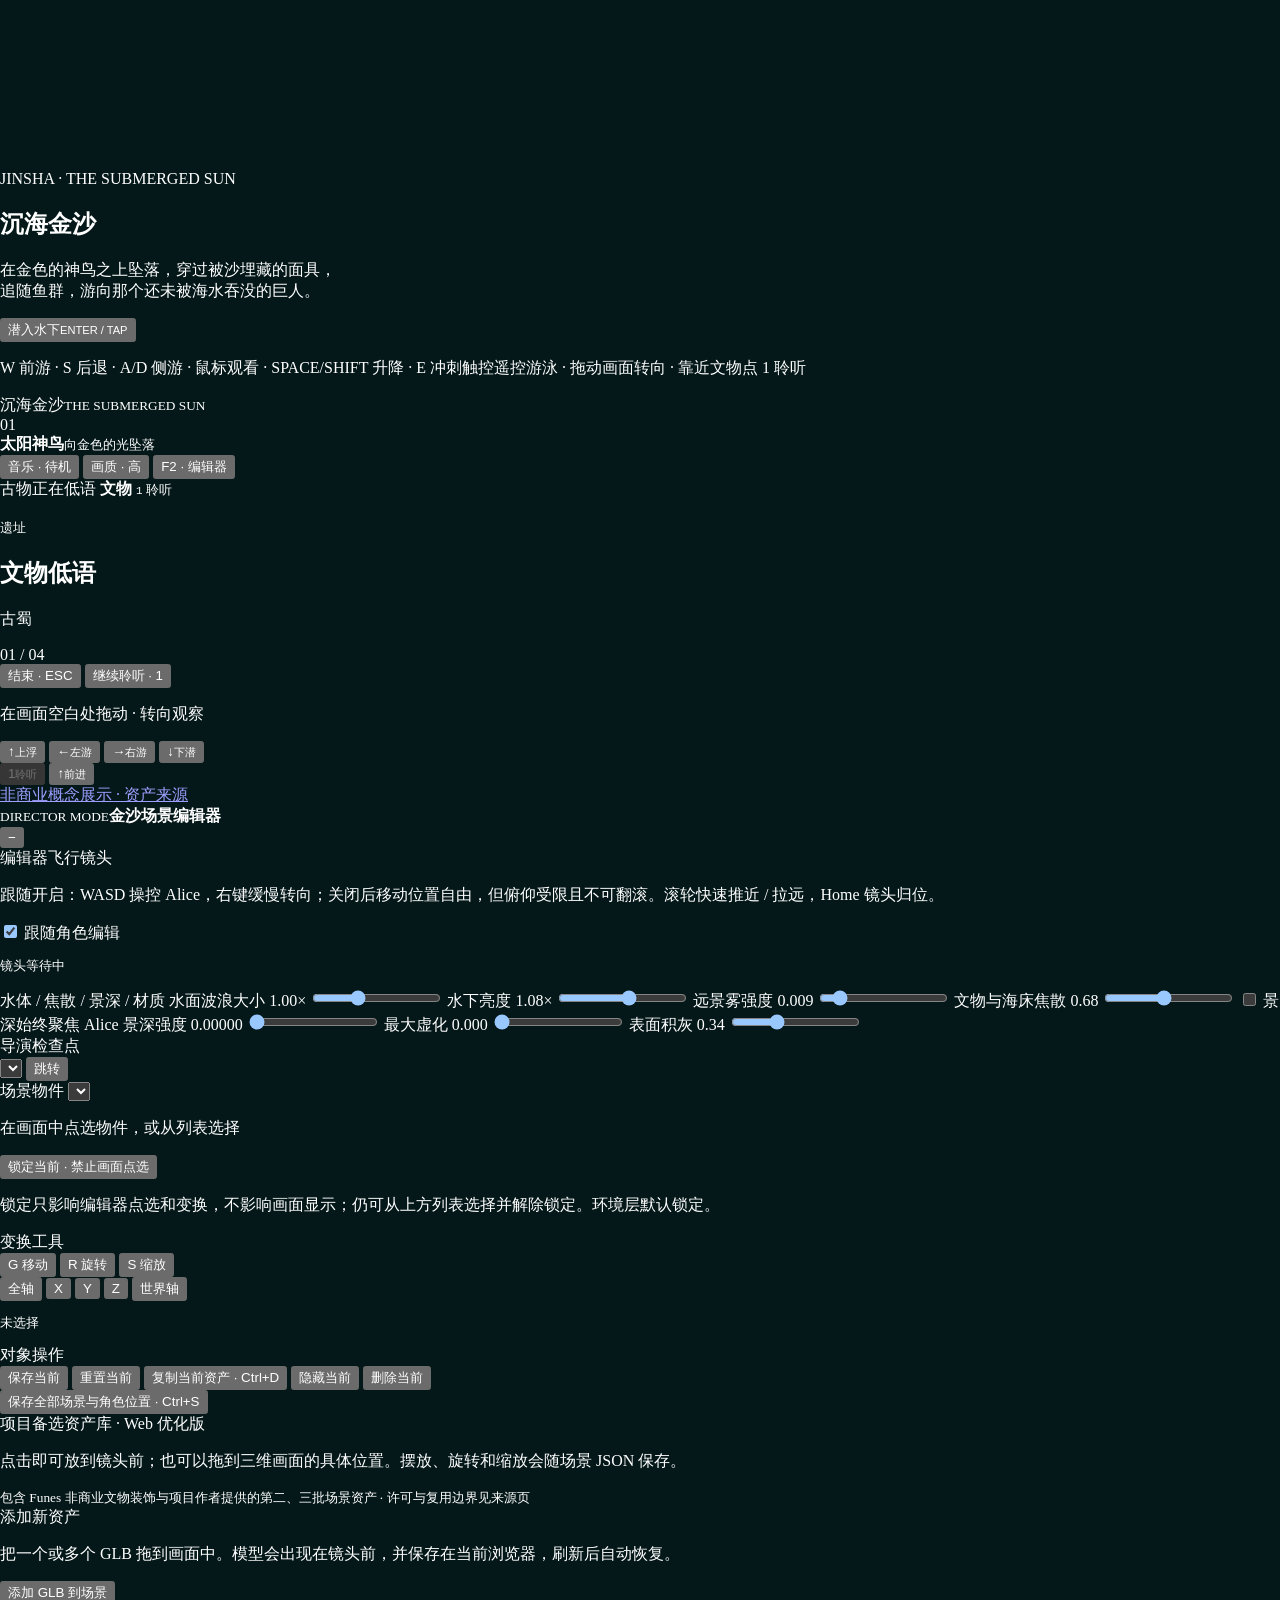
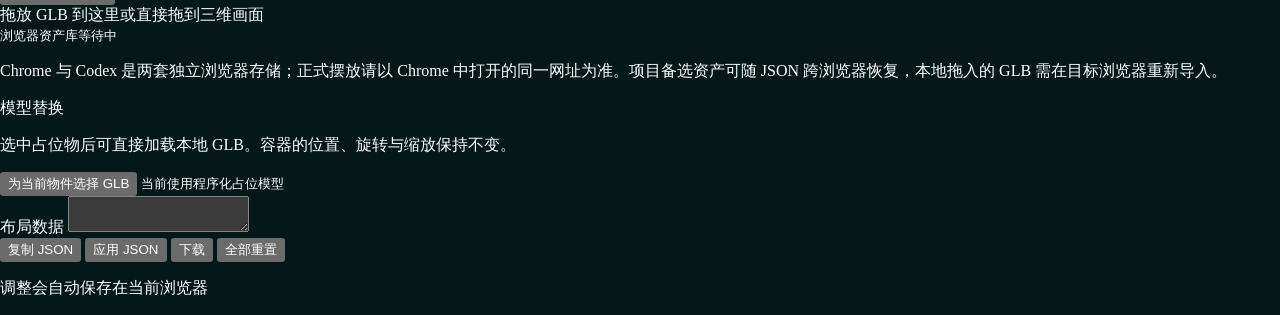
==== index.html @ 00e1dd7b "Sync licensing page and default DOF" ====
<!doctype html>
<html lang="zh-CN">
  <head>
    <meta charset="UTF-8" />
    <meta name="viewport" content="width=device-width, initial-scale=1.0, viewport-fit=cover" />
    <meta name="theme-color" content="#061c22" />
    <meta name="description" content="潜入沉睡于水下的金沙文明，追随鱼群，在湖面之上仰望青铜巨人。" />
    <style>
      html, body { margin: 0; min-height: 100%; background: #041719; color-scheme: dark; }
      body { overflow: hidden; }
    </style>
    <title>沉海金沙 · 青铜巨人</title>
    <script type="module" crossorigin src="/jinsha-submerged-sun/assets/game-BL4VQN8M.js"></script>
    <link rel="modulepreload" crossorigin href="/jinsha-submerged-sun/assets/three.core-vo1jG6Th.js">
    <link rel="modulepreload" crossorigin href="/jinsha-submerged-sun/assets/GLTFLoader-CpDFkW09.js">
    <link rel="modulepreload" crossorigin href="/jinsha-submerged-sun/assets/Pass-CjGG-1RY.js">
    <link rel="stylesheet" crossorigin href="/jinsha-submerged-sun/assets/game-CfeFPiaf.css">
  </head>
  <body>
    <main id="app">
      <canvas id="scene" aria-label="沉海金沙三维场景"></canvas>
      <audio id="background-music" src="/jinsha-submerged-sun/audio/bronze-tides.mp3" loop preload="metadata"></audio>

      <section id="intro" class="intro" aria-labelledby="title">
        <div class="intro__veil"></div>
        <div class="intro__content">
          <p class="eyebrow">JINSHA · THE SUBMERGED SUN</p>
          <h1 id="title">沉海金沙</h1>
          <p class="intro__lead">在金色的神鸟之上坠落，穿过被沙埋藏的面具，<br />追随鱼群，游向那个还未被海水吞没的巨人。</p>
          <button id="enter" class="enter" type="button">
            <span>潜入水下</span><small>ENTER / TAP</small>
          </button>
          <p class="intro__hint"><span class="intro__hint-desktop">W 前游 · S 后退 · A/D 侧游 · 鼠标观看 · SPACE/SHIFT 升降 · E 冲刺</span><span class="intro__hint-touch">触控遥控游泳 · 拖动画面转向 · 靠近文物点 1 聆听</span></p>
        </div>
      </section>

      <header class="hud" aria-live="polite">
        <div class="hud__brand"><span>沉海金沙</span><small>THE SUBMERGED SUN</small></div>
        <div class="hud__chapter">
          <span id="chapter-index">01</span>
          <div><strong id="chapter-title">太阳神鸟</strong><small id="chapter-subtitle">向金色的光坠落</small></div>
        </div>
        <div class="hud__actions">
          <button id="music-toggle" type="button" title="开启或关闭场景音乐" aria-pressed="true">音乐 · 待机</button>
          <button id="quality-toggle" type="button" title="切换画质">画质 · 高</button>
          <button id="editor-toggle" type="button" title="打开场景编辑器">F2 · 编辑器</button>
        </div>
      </header>

      <div class="reticle" aria-hidden="true"><i></i><i></i></div>
      <div id="prompt" class="prompt"></div>
      <div id="artifact-interact" class="artifact-interact" aria-hidden="true">
        <span>古物正在低语</span>
        <strong id="artifact-interact-label">文物</strong>
        <small><kbd>1</kbd> 聆听</small>
      </div>
      <section id="artifact-dialog" class="artifact-dialog" role="dialog" aria-modal="true" aria-hidden="true" aria-labelledby="artifact-dialog-title">
        <img class="artifact-dialog__frame" src="/jinsha-submerged-sun/ui/bronze-dialog-frame.png" alt="" aria-hidden="true" />
        <div class="artifact-dialog__content">
          <header class="artifact-dialog__header">
            <div>
              <small id="artifact-dialog-site">遗址</small>
              <h2 id="artifact-dialog-title">文物低语</h2>
            </div>
            <span id="artifact-dialog-period">古蜀</span>
          </header>
          <blockquote id="artifact-dialog-line"></blockquote>
          <footer class="artifact-dialog__footer">
            <span id="artifact-dialog-progress">01 / 04</span>
            <div>
              <button id="artifact-dialog-close" type="button">结束 · ESC</button>
              <button id="artifact-dialog-advance" type="button">继续聆听 · 1</button>
            </div>
          </footer>
        </div>
      </section>
      <div id="transition" class="transition"><span></span></div>

      <section id="mobile-controls" class="mobile-controls" aria-label="潜泳触控遥控器" aria-hidden="true">
        <p class="mobile-controls__look-hint">在画面空白处拖动 · 转向观察</p>
        <div class="mobile-controls__movement" aria-label="上下左右移动">
          <button class="mobile-control mobile-control--rise" type="button" data-mobile-action="rise" aria-label="上浮" aria-pressed="false"><span>↑</span><small>上浮</small></button>
          <button class="mobile-control mobile-control--left" type="button" data-mobile-action="left" aria-label="向左游" aria-pressed="false"><span>←</span><small>左游</small></button>
          <span class="mobile-controls__hub" aria-hidden="true"></span>
          <button class="mobile-control mobile-control--right" type="button" data-mobile-action="right" aria-label="向右游" aria-pressed="false"><span>→</span><small>右游</small></button>
          <button class="mobile-control mobile-control--dive" type="button" data-mobile-action="dive" aria-label="下潜" aria-pressed="false"><span>↓</span><small>下潜</small></button>
        </div>
        <div class="mobile-controls__actions">
          <button class="mobile-control mobile-control--interact" type="button" data-mobile-interact aria-label="聆听文物" aria-disabled="true" disabled><span>1</span><small>聆听</small></button>
          <button class="mobile-control mobile-control--forward" type="button" data-mobile-action="forward" aria-label="向前游" aria-pressed="false"><span>↑</span><small>前进</small></button>
        </div>
      </section>

      <a class="site-credits" href="/jinsha-submerged-sun/credits.html" target="_blank" rel="noopener">非商业概念展示 · 资产来源</a>

      <aside id="editor" class="editor is-hidden" aria-label="场景编辑器">
        <header class="editor__header">
          <div><small>DIRECTOR MODE</small><strong>金沙场景编辑器</strong></div>
          <button id="editor-collapse" type="button" aria-label="收起编辑器">−</button>
        </header>
        <div class="editor__body">
          <section class="editor__section editor__camera">
            <span class="editor__label">编辑器飞行镜头</span>
            <p>跟随开启：WASD 操控 Alice，右键缓慢转向；关闭后移动位置自由，但俯仰受限且不可翻滚。滚轮快速推近 / 拉远，Home 镜头归位。</p>
            <label class="editor__check"><input id="follow-character" type="checkbox" checked /> 跟随角色编辑</label>
            <pre id="camera-readout">镜头等待中</pre>
          </section>
          <section class="editor__section editor__visual">
            <span class="editor__label">水体 / 焦散 / 景深 / 材质</span>
            <label for="surface-wave-scale">水面波浪大小 <output id="surface-wave-scale-value">1.00×</output></label>
            <input id="surface-wave-scale" type="range" min="0.25" max="2.5" step="0.05" value="1" />
            <label for="underwater-brightness">水下亮度 <output id="underwater-brightness-value">1.08×</output></label>
            <input id="underwater-brightness" type="range" min="0.75" max="1.35" step="0.01" value="1.08" />
            <label for="fog-density">远景雾强度 <output id="fog-value">0.009</output></label>
            <input id="fog-density" type="range" min="0.005" max="0.04" step="0.001" value="0.009" />
            <label for="caustic-strength">文物与海床焦散 <output id="caustic-value">0.68</output></label>
            <input id="caustic-strength" type="range" min="0" max="1.5" step="0.02" value="0.68" />
            <label class="editor__check"><input id="dof-enabled" type="checkbox" /> 景深始终聚焦 Alice</label>
            <label for="dof-strength">景深强度 <output id="dof-strength-value">0.00000</output></label>
            <input id="dof-strength" type="range" min="0" max="0.0005" step="0.00002" value="0" />
            <label for="dof-maxblur">最大虚化 <output id="dof-maxblur-value">0.000</output></label>
            <input id="dof-maxblur" type="range" min="0" max="0.025" step="0.001" value="0" />
            <label for="dust-amount">表面积灰 <output id="dust-value">0.34</output></label>
            <input id="dust-amount" type="range" min="0" max="1" step="0.02" value="0.34" />
          </section>
          <section class="editor__section">
            <label for="checkpoint">导演检查点</label>
            <div class="editor__row">
              <select id="checkpoint"></select>
              <button id="jump-checkpoint" type="button">跳转</button>
            </div>
          </section>
          <section class="editor__section">
            <label for="target">场景物件</label>
            <select id="target"></select>
            <p id="selection-status" class="editor__status">在画面中点选物件，或从列表选择</p>
            <button id="lock-toggle" class="editor__lock-toggle" type="button">锁定当前 · 禁止画面点选</button>
            <p class="editor__hint">锁定只影响编辑器点选和变换，不影响画面显示；仍可从上方列表选择并解除锁定。环境层默认锁定。</p>
          </section>
          <section class="editor__section">
            <span class="editor__label">变换工具</span>
            <div class="editor__segmented">
              <button type="button" data-mode="translate" class="is-active">G 移动</button>
              <button type="button" data-mode="rotate">R 旋转</button>
              <button type="button" data-mode="scale">S 缩放</button>
            </div>
            <div class="editor__segmented editor__axes">
              <button type="button" data-axis="ALL" class="is-active">全轴</button>
              <button type="button" data-axis="X">X</button>
              <button type="button" data-axis="Y">Y</button>
              <button type="button" data-axis="Z">Z</button>
              <button id="space-toggle" type="button">世界轴</button>
            </div>
            <pre id="transform-readout">未选择</pre>
          </section>
          <section class="editor__section">
            <span class="editor__label">对象操作</span>
            <div class="editor__grid">
              <button id="save-transform" type="button">保存当前</button>
              <button id="reset-transform" type="button">重置当前</button>
              <button id="duplicate-current" class="editor__grid-wide" type="button">复制当前资产 · Ctrl+D</button>
              <button id="visibility-toggle" type="button">隐藏当前</button>
              <button id="delete-toggle" type="button">删除当前</button>
            </div>
            <button id="save-all-scene" class="editor__accent editor__save-all" type="button">保存全部场景与角色位置 · Ctrl+S</button>
          </section>
          <section class="editor__section editor__asset">
            <span class="editor__label">项目备选资产库 · Web 优化版</span>
            <p>点击即可放到镜头前；也可以拖到三维画面的具体位置。摆放、旋转和缩放会随场景 JSON 保存。</p>
            <div id="asset-catalog" class="editor__catalog" aria-label="项目备选资产目录"></div>
            <small>包含 Funes 非商业文物装饰与项目作者提供的第二、三批场景资产 · 许可与复用边界见来源页</small>
          </section>
          <section class="editor__section editor__asset">
            <span class="editor__label">添加新资产</span>
            <p>把一个或多个 GLB 拖到画面中。模型会出现在镜头前，并保存在当前浏览器，刷新后自动恢复。</p>
            <input id="add-model-file" type="file" accept=".glb,model/gltf-binary" multiple hidden />
            <button id="add-model" class="editor__accent" type="button">添加 GLB 到场景</button>
            <div id="asset-dropzone" class="editor__dropzone">拖放 GLB 到这里或直接拖到三维画面</div>
            <small id="asset-persistence-status">浏览器资产库等待中</small>
            <p class="editor__storage-note">Chrome 与 Codex 是两套独立浏览器存储；正式摆放请以 Chrome 中打开的同一网址为准。项目备选资产可随 JSON 跨浏览器恢复，本地拖入的 GLB 需在目标浏览器重新导入。</p>
          </section>
          <section class="editor__section editor__asset">
            <span class="editor__label">模型替换</span>
            <p>选中占位物后可直接加载本地 GLB。容器的位置、旋转与缩放保持不变。</p>
            <input id="model-file" type="file" accept=".glb,model/gltf-binary" hidden />
            <button id="replace-model" class="editor__accent" type="button">为当前物件选择 GLB</button>
            <small id="asset-status">当前使用程序化占位模型</small>
          </section>
          <section class="editor__section">
            <span class="editor__label">布局数据</span>
            <textarea id="layout-json" spellcheck="false"></textarea>
            <div class="editor__grid">
              <button id="copy-layout" type="button">复制 JSON</button>
              <button id="apply-layout" type="button">应用 JSON</button>
              <button id="export-layout" type="button">下载</button>
              <button id="reset-layout" type="button">全部重置</button>
            </div>
            <p id="save-status" class="editor__status">调整会自动保存在当前浏览器</p>
          </section>
        </div>
      </aside>

      <div id="probe" hidden></div>
    </main>
  </body>
</html>
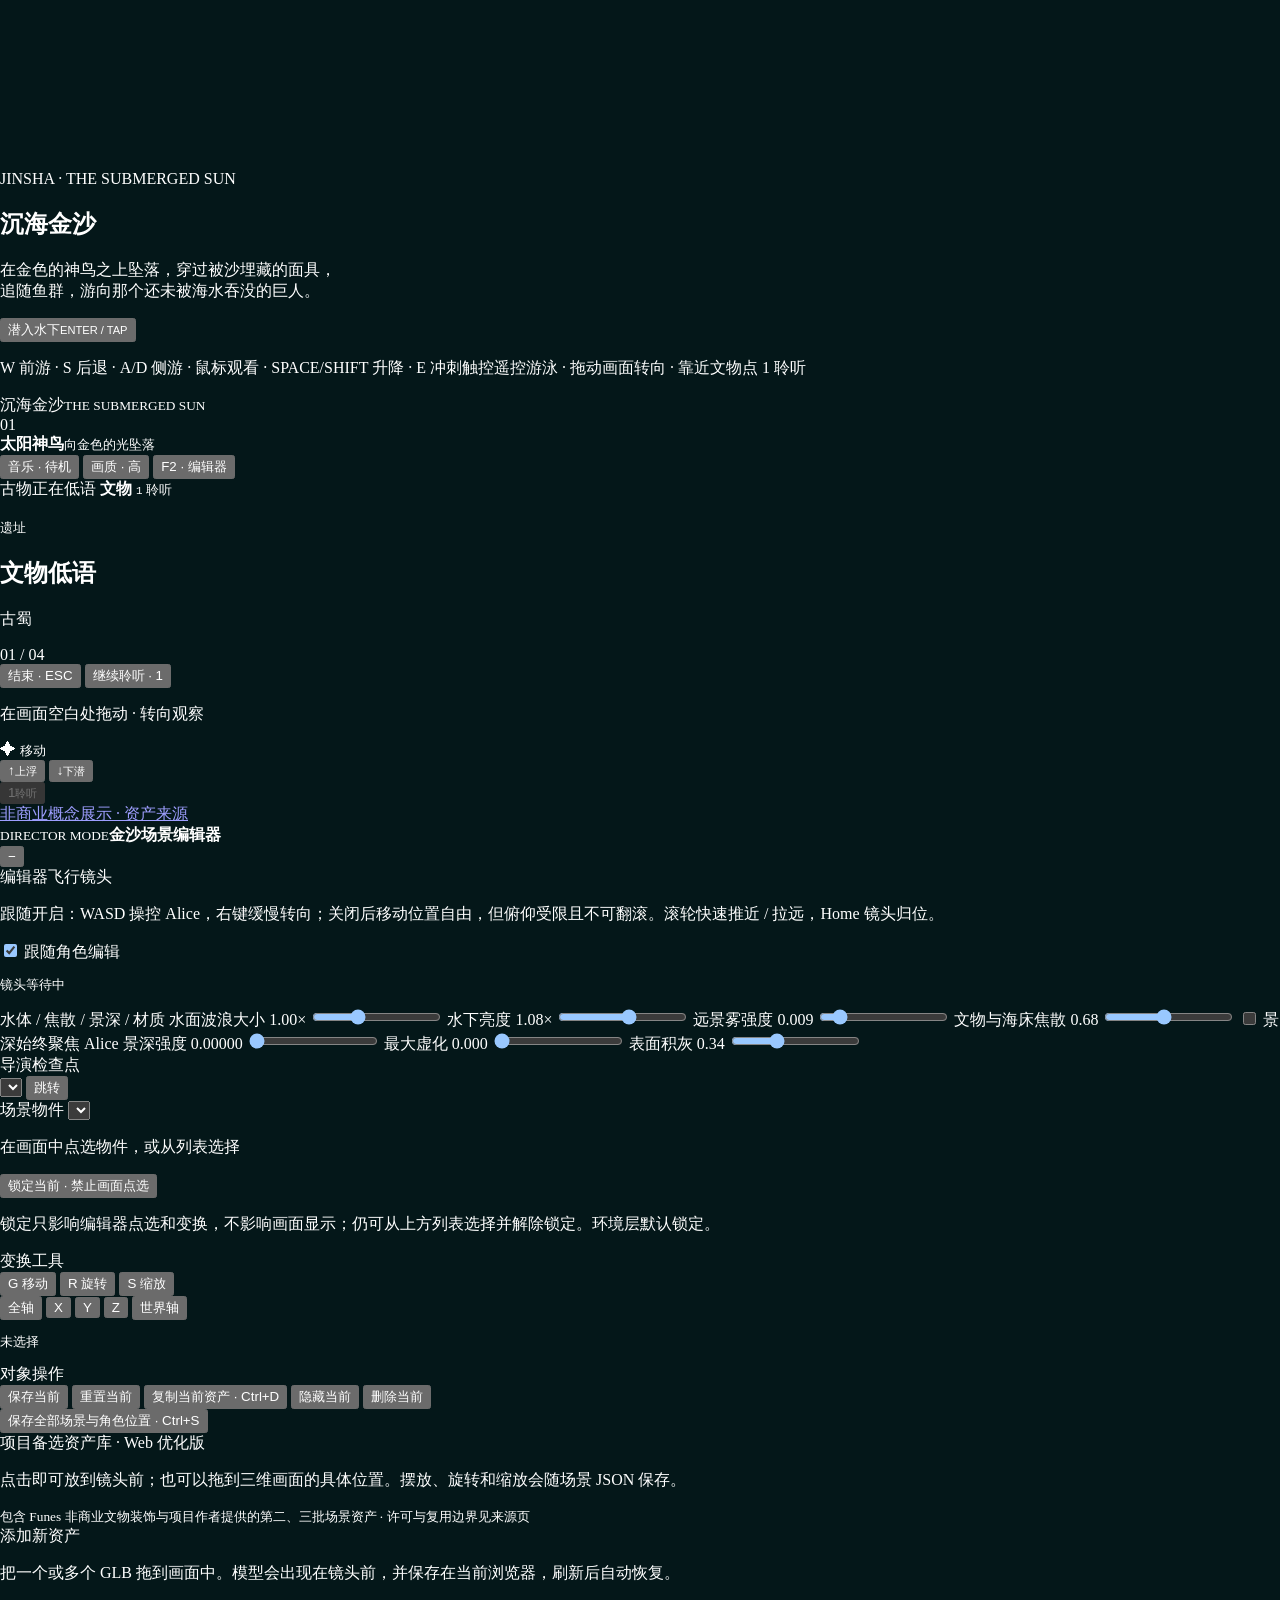
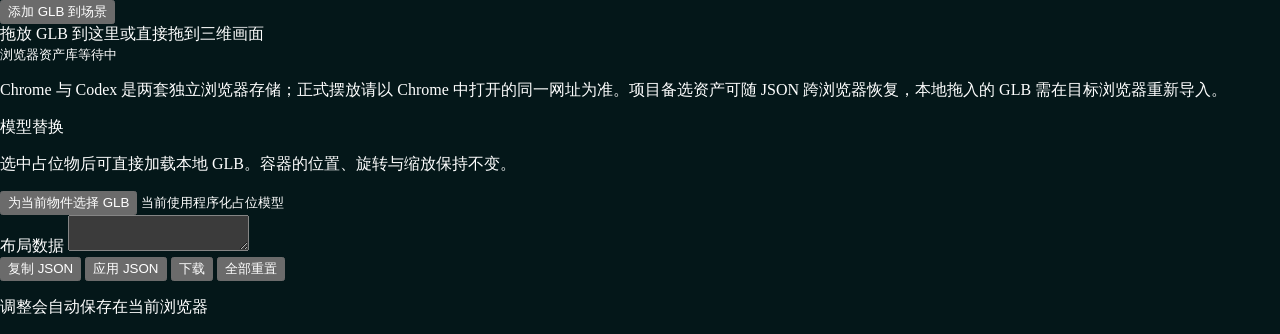
==== commit 317d23cb: "Add mobile joystick and immersive viewport layout" ====
--- a/index.html
+++ b/index.html
@@ -11,11 +11,11 @@
     </style> 
     <title>沉海金沙 · 青铜巨人</title>
-    <script type="module" crossorigin src="/jinsha-submerged-sun/assets/game-BL4VQN8M.js"></script>
+    <script type="module" crossorigin src="/jinsha-submerged-sun/assets/game-BDEhvTUd.js"></script>
     <link rel="modulepreload" crossorigin href="/jinsha-submerged-sun/assets/three.core-vo1jG6Th.js">
     <link rel="modulepreload" crossorigin href="/jinsha-submerged-sun/assets/GLTFLoader-CpDFkW09.js">
     <link rel="modulepreload" crossorigin href="/jinsha-submerged-sun/assets/Pass-CjGG-1RY.js">
-    <link rel="stylesheet" crossorigin href="/jinsha-submerged-sun/assets/game-CfeFPiaf.css">
+    <link rel="stylesheet" crossorigin href="/jinsha-submerged-sun/assets/game-BTMCDczh.css">
   </head>
   <body>
     <main id="app">
@@ -79,16 +79,17 @@
 
       <section id="mobile-controls" class="mobile-controls" aria-label="潜泳触控遥控器" aria-hidden="true">
         <p class="mobile-controls__look-hint">在画面空白处拖动 · 转向观察</p>
-        <div class="mobile-controls__movement" aria-label="上下左右移动">
+        <div class="mobile-controls__joystick" data-mobile-joystick aria-label="潜泳摇杆" role="application" tabindex="0">
+          <span class="mobile-controls__joystick-ring" aria-hidden="true"></span>
+          <span class="mobile-controls__joystick-stick" data-mobile-joystick-stick aria-hidden="true"><span>✦</span></span>
+          <small>移动</small>
+        </div>
+        <div class="mobile-controls__vertical" aria-label="上下浮潜">
           <button class="mobile-control mobile-control--rise" type="button" data-mobile-action="rise" aria-label="上浮" aria-pressed="false"><span>↑</span><small>上浮</small></button>
-          <button class="mobile-control mobile-control--left" type="button" data-mobile-action="left" aria-label="向左游" aria-pressed="false"><span>←</span><small>左游</small></button>
-          <span class="mobile-controls__hub" aria-hidden="true"></span>
-          <button class="mobile-control mobile-control--right" type="button" data-mobile-action="right" aria-label="向右游" aria-pressed="false"><span>→</span><small>右游</small></button>
           <button class="mobile-control mobile-control--dive" type="button" data-mobile-action="dive" aria-label="下潜" aria-pressed="false"><span>↓</span><small>下潜</small></button>
         </div>
         <div class="mobile-controls__actions">
           <button class="mobile-control mobile-control--interact" type="button" data-mobile-interact aria-label="聆听文物" aria-disabled="true" disabled><span>1</span><small>聆听</small></button>
-          <button class="mobile-control mobile-control--forward" type="button" data-mobile-action="forward" aria-label="向前游" aria-pressed="false"><span>↑</span><small>前进</small></button>
         </div>
       </section>
 
@@ -169,7 +170,7 @@
             <span class="editor__label">项目备选资产库 · Web 优化版</span>
             <p>点击即可放到镜头前；也可以拖到三维画面的具体位置。摆放、旋转和缩放会随场景 JSON 保存。</p>
             <div id="asset-catalog" class="editor__catalog" aria-label="项目备选资产目录"></div>
-            <small>包含 Funes 非商业文物装饰与项目作者提供的第二、三批场景资产 · 许可与复用边界见来源页</small>
+            <small>包含 Funes 非商业文物装饰与项目作者提供的第二、三批场景资产 · 许可与复用边界见来源页</small>
           </section>
           <section class="editor__section editor__asset">
             <span class="editor__label">添加新资产</span>
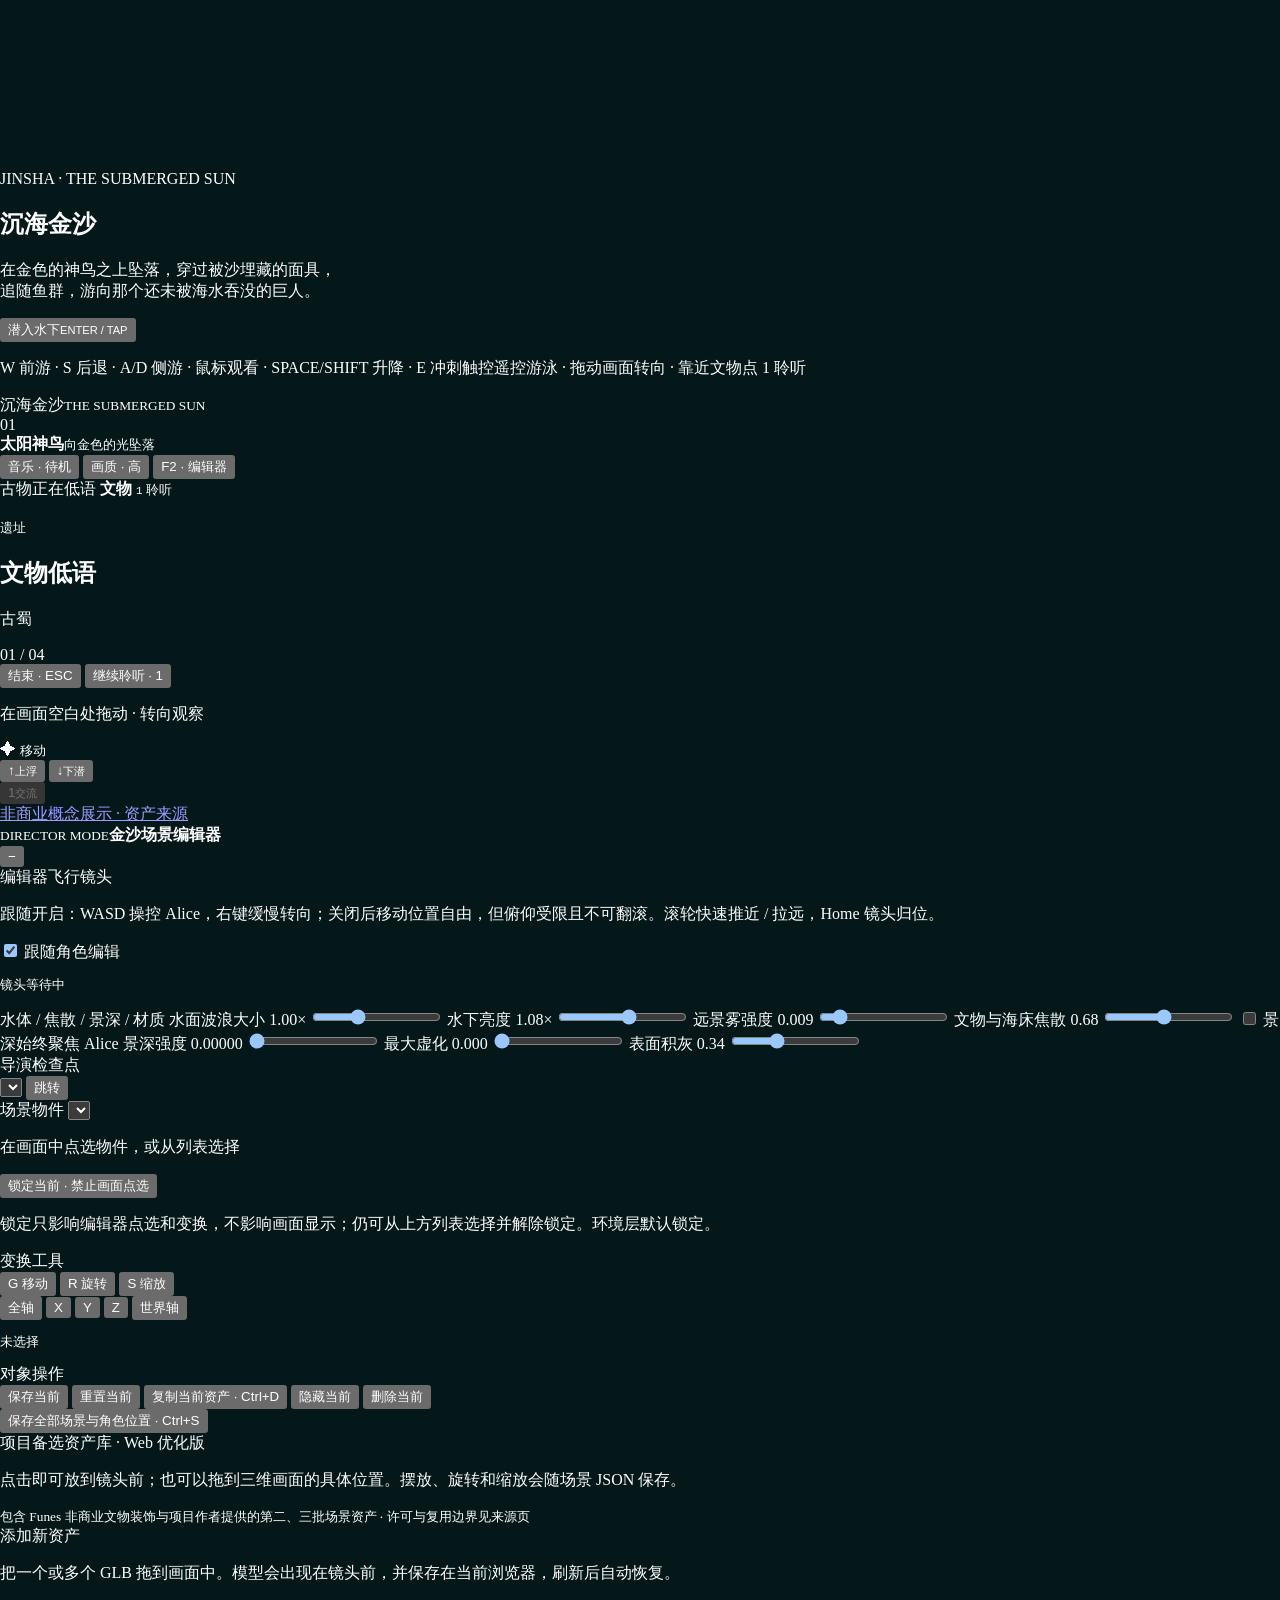
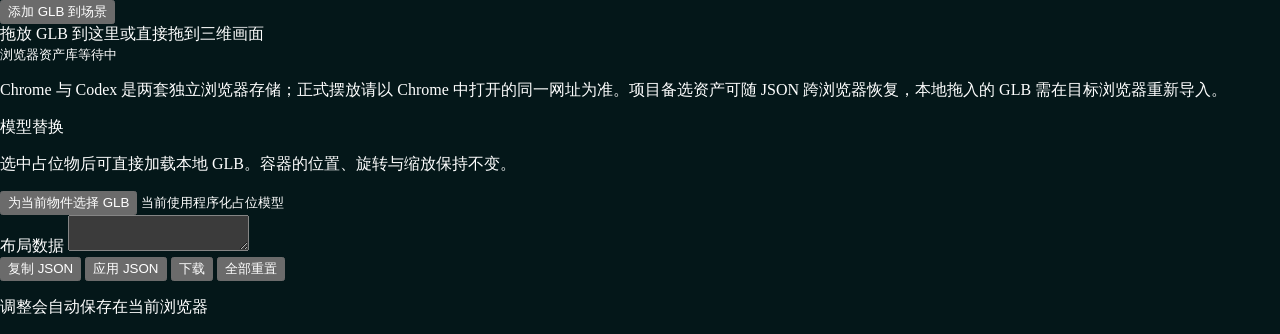
==== commit 54141acb: "Center mobile character and move controls" ====
--- a/index.html
+++ b/index.html
@@ -11,11 +11,11 @@
     </style> 
     <title>沉海金沙 · 青铜巨人</title>
-    <script type="module" crossorigin src="/jinsha-submerged-sun/assets/game-BDEhvTUd.js"></script>
+    <script type="module" crossorigin src="/jinsha-submerged-sun/assets/game-DJjvvDxh.js"></script>
     <link rel="modulepreload" crossorigin href="/jinsha-submerged-sun/assets/three.core-vo1jG6Th.js">
     <link rel="modulepreload" crossorigin href="/jinsha-submerged-sun/assets/GLTFLoader-CpDFkW09.js">
     <link rel="modulepreload" crossorigin href="/jinsha-submerged-sun/assets/Pass-CjGG-1RY.js">
-    <link rel="stylesheet" crossorigin href="/jinsha-submerged-sun/assets/game-BTMCDczh.css">
+    <link rel="stylesheet" crossorigin href="/jinsha-submerged-sun/assets/game-CkfcqC4-.css">
   </head>
   <body>
     <main id="app">
@@ -89,7 +89,7 @@
           <button class="mobile-control mobile-control--dive" type="button" data-mobile-action="dive" aria-label="下潜" aria-pressed="false"><span>↓</span><small>下潜</small></button>
         </div>
         <div class="mobile-controls__actions">
-          <button class="mobile-control mobile-control--interact" type="button" data-mobile-interact aria-label="聆听文物" aria-disabled="true" disabled><span>1</span><small>聆听</small></button>
+          <button class="mobile-control mobile-control--interact" type="button" data-mobile-interact aria-label="交流文物" aria-disabled="true" disabled><span>1</span><small>交流</small></button>
         </div>
       </section>
 
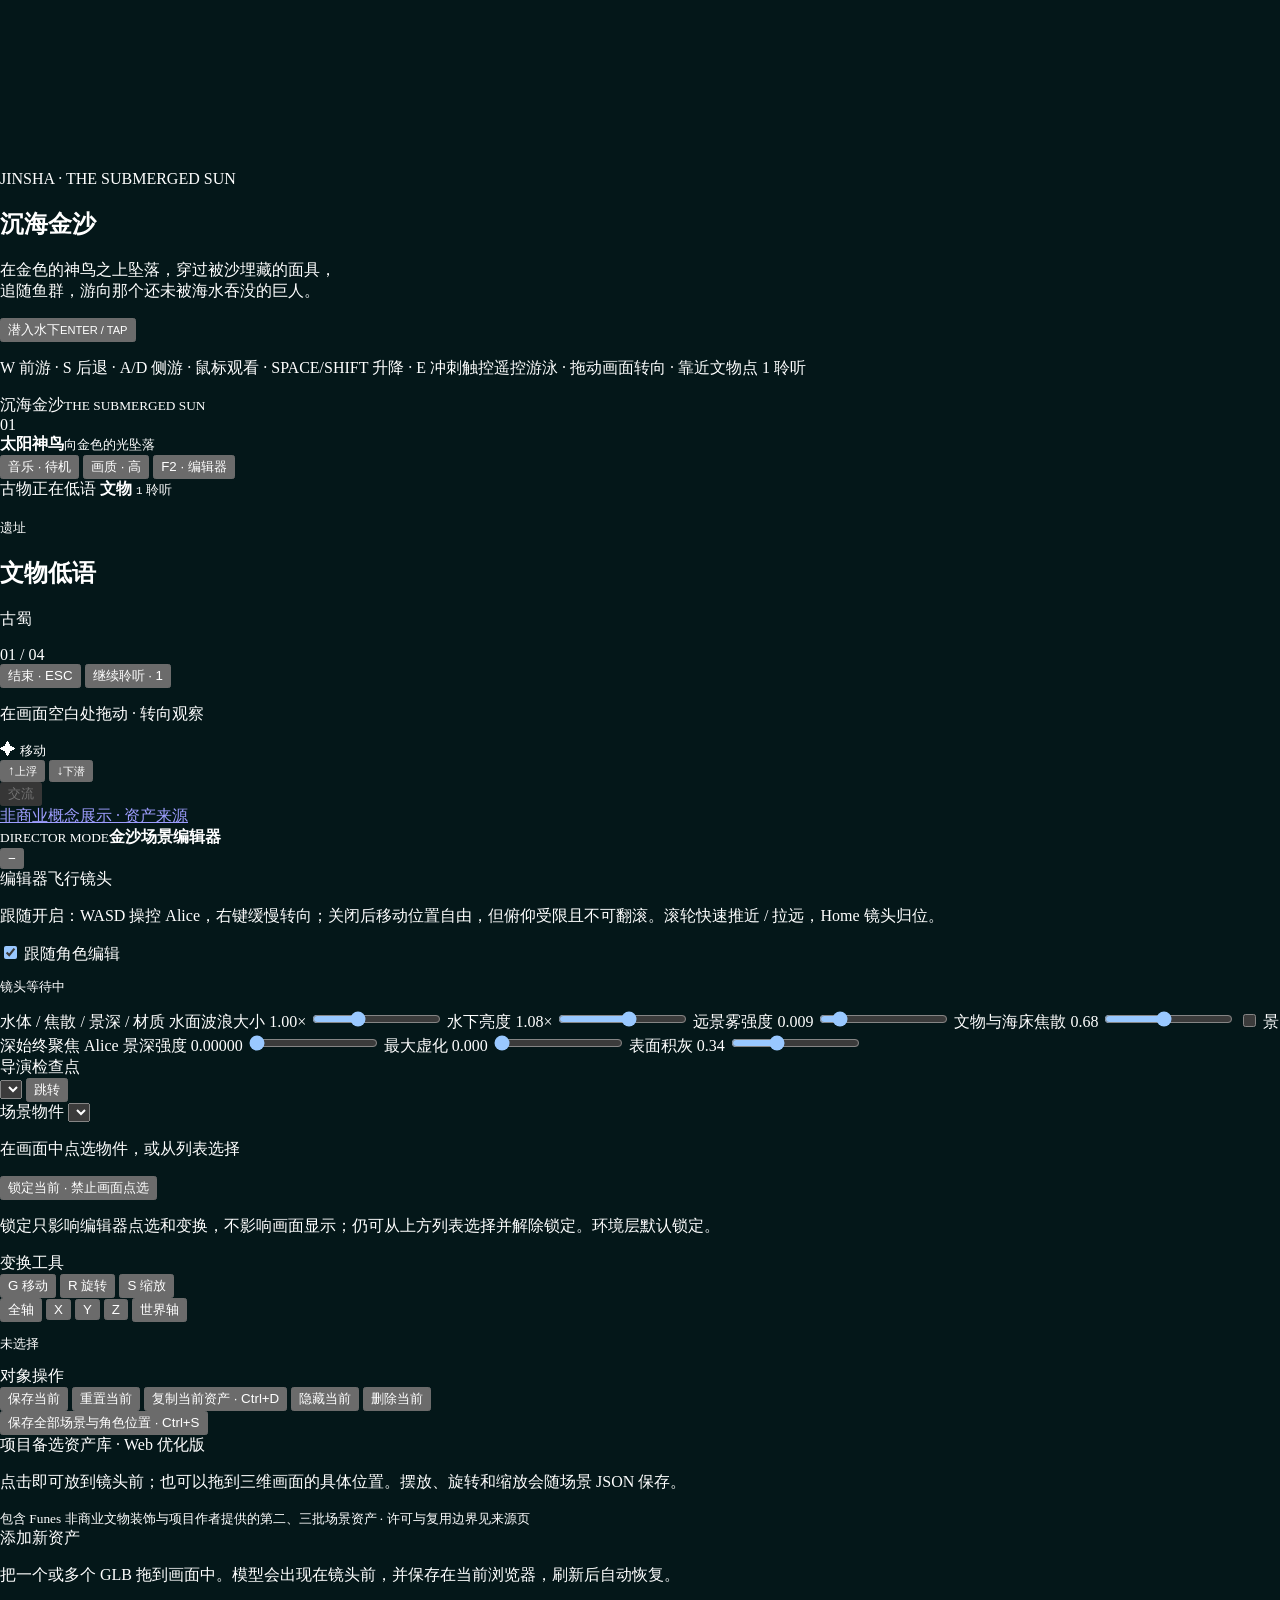
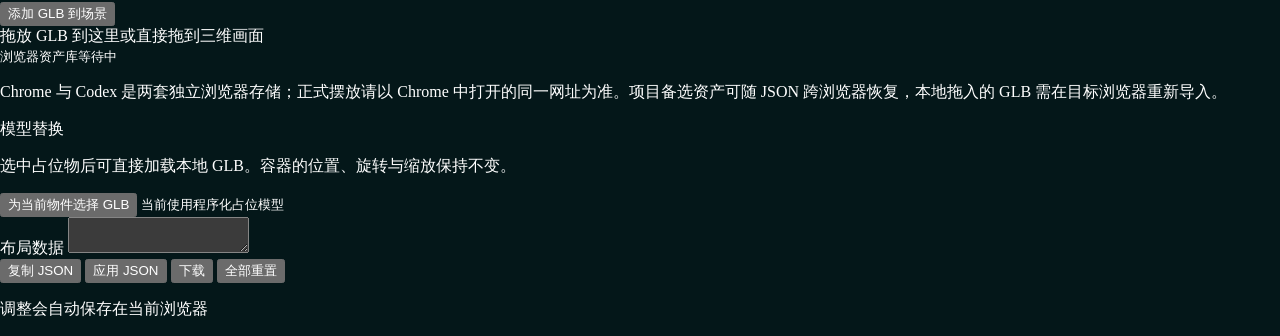
==== commit 3ba2113a: "Align mobile player anchor and interaction button" ====
--- a/index.html
+++ b/index.html
@@ -11,11 +11,11 @@
     </style> 
     <title>沉海金沙 · 青铜巨人</title>
-    <script type="module" crossorigin src="/jinsha-submerged-sun/assets/game-DJjvvDxh.js"></script>
+    <script type="module" crossorigin src="/jinsha-submerged-sun/assets/game-Ctko0jP5.js"></script>
     <link rel="modulepreload" crossorigin href="/jinsha-submerged-sun/assets/three.core-vo1jG6Th.js">
     <link rel="modulepreload" crossorigin href="/jinsha-submerged-sun/assets/GLTFLoader-CpDFkW09.js">
     <link rel="modulepreload" crossorigin href="/jinsha-submerged-sun/assets/Pass-CjGG-1RY.js">
-    <link rel="stylesheet" crossorigin href="/jinsha-submerged-sun/assets/game-CkfcqC4-.css">
+    <link rel="stylesheet" crossorigin href="/jinsha-submerged-sun/assets/game-D76DJLHW.css">
   </head>
   <body>
     <main id="app">
@@ -89,7 +89,7 @@
           <button class="mobile-control mobile-control--dive" type="button" data-mobile-action="dive" aria-label="下潜" aria-pressed="false"><span>↓</span><small>下潜</small></button>
         </div>
         <div class="mobile-controls__actions">
-          <button class="mobile-control mobile-control--interact" type="button" data-mobile-interact aria-label="交流文物" aria-disabled="true" disabled><span>1</span><small>交流</small></button>
+          <button class="mobile-control mobile-control--interact" type="button" data-mobile-interact aria-label="交流文物" aria-disabled="true" disabled><span>交流</span></button>
         </div>
       </section>
 
